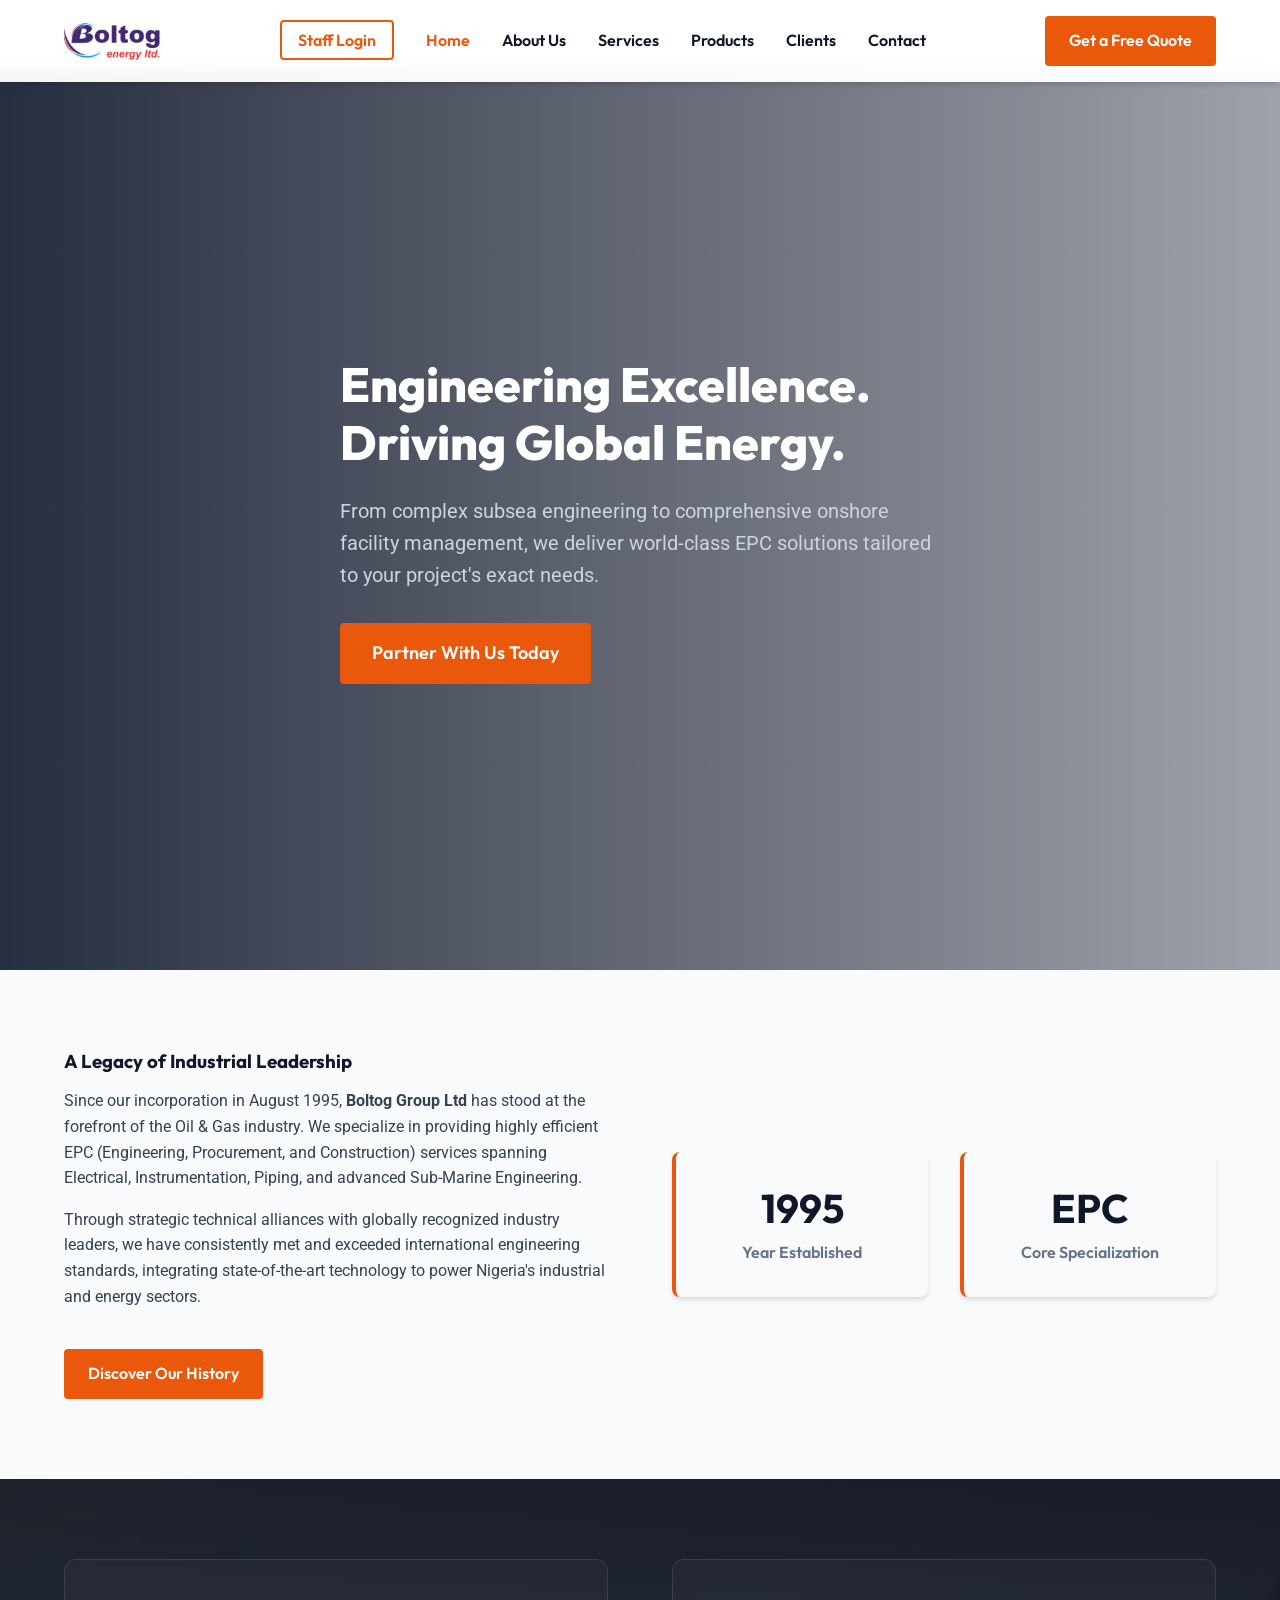
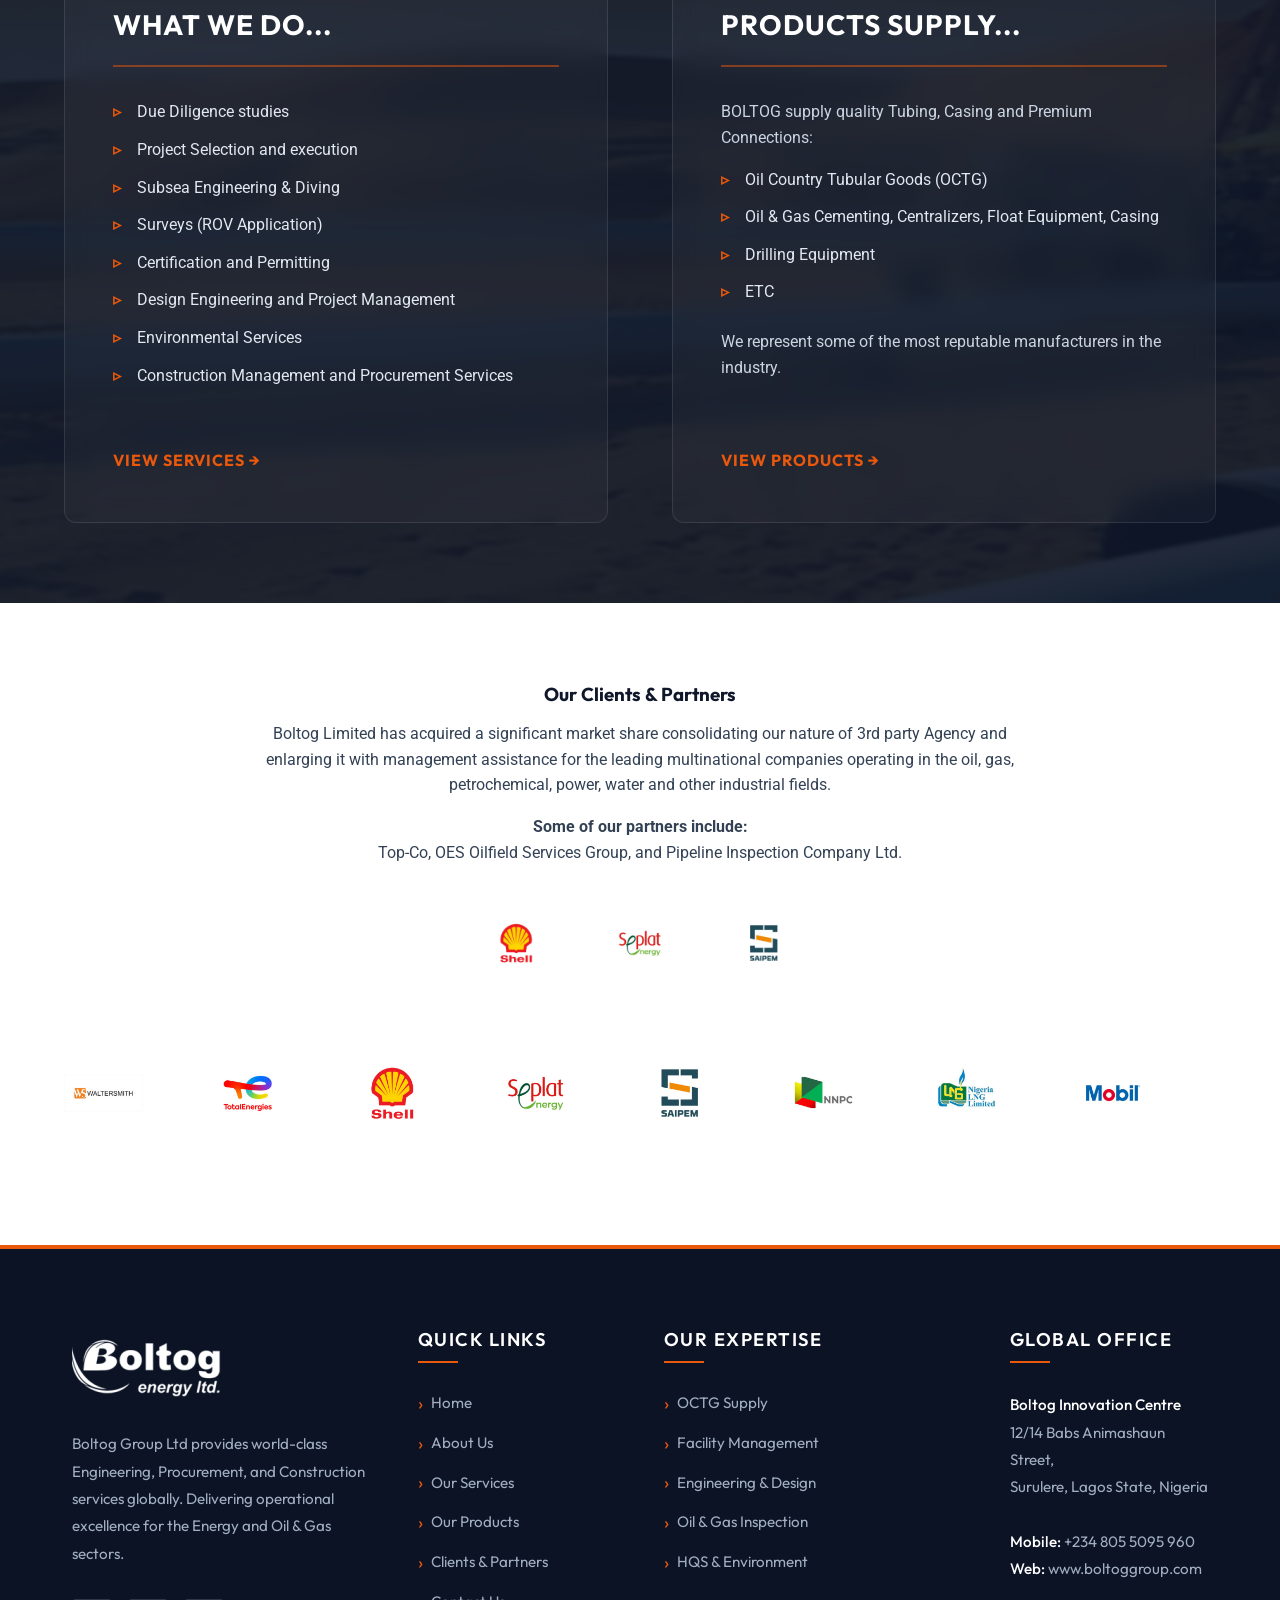
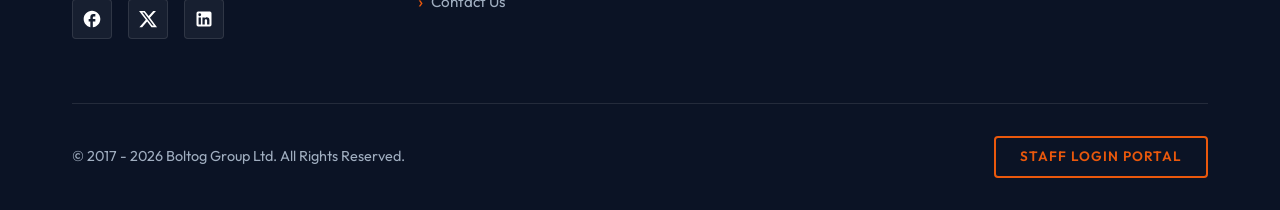
==== index.html @ 6df51b9f "group ui" ====
<!DOCTYPE html>
<html lang="en">
<head>
    <meta charset="UTF-8">
    <meta name="viewport" content="width=device-width, initial-scale=1.0">
    <meta name="description" content="Boltog Group Ltd - Premium Engineering, Procurement, and Construction services for the Oil, Gas, and Energy sectors.">
    <title>Boltog Group Ltd | Enterprise Engineering & Procurement</title>
    <link rel="stylesheet" href="css/styles.css">
    <link rel="stylesheet" href="css/footer.css">
    <link href="https://fonts.googleapis.com/css2?family=Outfit:wght@400;600;800&family=Roboto:wght@400;500&display=swap" rel="stylesheet">
</head>
<body>

    <!-- Header Navigation -->
    <header class="global-header">
        <div class="container header-container">
            <div class="logo">
                <a href="index.html"><img src="assets/images/logo.png" alt="Boltog Group Logo" class="logo-img"></a>
            </div>
            <button class="mobile-toggle" aria-label="Toggle navigation">
                <span></span>
                <span></span>
                <span></span>
            </button>
            <nav class="main-nav">
                <ul>
                    <li><a href="https://www.boltoggroup.com:2096/" target="_blank" class="staff-login-nav">Staff Login</a></li>
                    <li><a href="index.html" class="active">Home</a></li>
                    <li><a href="pages/about.html">About Us</a></li>
                    <li><a href="pages/services.html">Services</a></li>
                    <li><a href="pages/products.html">Products</a></li>
                    <li><a href="index.html#clients">Clients</a></li>
                    <li><a href="pages/contact.html">Contact</a></li>
                </ul>
            </nav>
            <div class="header-cta">
                <a href="pages/contact.html" class="btn btn-primary">Get a Free Quote</a>
            </div>
        </div>
    </header>

    <!-- Hero Section -->
    <section id="home" class="hero">
        <div class="hero-slider">
            <div class="slide" style="background-image: url('assets/images/heroimage1.jpg');"></div>
            <div class="slide" style="background-image: url('assets/images/heroimage2.jpg');"></div>
            <div class="slide" style="background-image: url('assets/images/heroimage3.jpg');"></div>
        </div>
        <div class="hero-overlay"></div>
        <div class="container hero-content">
            <h2>Engineering Excellence. Driving Global Energy.</h2>
            <p>From complex subsea engineering to comprehensive onshore facility management, we deliver world-class EPC solutions tailored to your project's exact needs.</p>
            <a href="pages/contact.html" class="btn btn-primary btn-large">Partner With Us Today</a>
        </div>
    </section>

    <!-- Trust & Legacy Section -->
    <section class="trust-section py-section bg-light">
        <div class="container">
            <div class="about-container">
                <div class="about-text">
                    <h3>A Legacy of Industrial Leadership</h3>
                    <p>Since our incorporation in August 1995, <strong>Boltog Group Ltd</strong> has stood at the forefront of the Oil & Gas industry. We specialize in providing highly efficient EPC (Engineering, Procurement, and Construction) services spanning Electrical, Instrumentation, Piping, and advanced Sub-Marine Engineering.</p>
                    <p>Through strategic technical alliances with globally recognized industry leaders, we have consistently met and exceeded international engineering standards, integrating state-of-the-art technology to power Nigeria's industrial and energy sectors.</p>
                    <a href="pages/about.html" class="btn btn-primary" style="margin-top: 1.5rem;">Discover Our History</a>
                </div>
                <div class="about-stats">
                    <div class="stat-box">
                        <h4>1995</h4>
                        <span>Year Established</span>
                    </div>
                    <div class="stat-box">
                        <h4>EPC</h4>
                        <span>Core Specialization</span>
                    </div>
                </div>
            </div>
        </div>
    </section>

    <!-- Dual Overview Section (What We Do & Products) -->
    <section class="dual-overview py-section" style="background: url('assets/images/heroimage2.jpg') center/cover no-repeat; position: relative;">
        <div class="hero-overlay" style="background: rgba(15, 23, 42, 0.92); position: absolute; inset: 0; z-index: 1;"></div>
        <div class="container" style="position: relative; z-index: 2;">
            <div class="grid" style="grid-template-columns: repeat(auto-fit, minmax(320px, 1fr)); gap: 4rem;">
                
                <!-- What We Do Card -->
                <div class="enterprise-dual-card">
                    <div class="card-header">
                        <h3>WHAT WE DO...</h3>
                    </div>
                    <div class="card-body">
                        <ul class="custom-list">
                            <li>Due Diligence studies</li>
                            <li>Project Selection and execution</li>
                            <li>Subsea Engineering & Diving</li>
                            <li>Surveys (ROV Application)</li>
                            <li>Certification and Permitting</li>
                            <li>Design Engineering and Project Management</li>
                            <li>Environmental Services</li>
                            <li>Construction Management and Procurement Services</li>
                        </ul>
                    </div>
                    <div class="card-footer">
                        <a href="pages/services.html" class="read-more">View Services &rarr;</a>
                    </div>
                </div>

                <!-- Products Supply Card -->
                <div class="enterprise-dual-card">
                    <div class="card-header">
                        <h3>PRODUCTS SUPPLY...</h3>
                    </div>
                    <div class="card-body">
                        <p class="mb-3 text-light">BOLTOG supply quality Tubing, Casing and Premium Connections:</p>
                        <ul class="custom-list">
                            <li>Oil Country Tubular Goods (OCTG)</li>
                            <li>Oil & Gas Cementing, Centralizers, Float Equipment, Casing</li>
                            <li>Drilling Equipment</li>
                            <li>ETC</li>
                        </ul>
                        <p class="mt-4 text-light">We represent some of the most reputable manufacturers in the industry.</p>
                    </div>
                    <div class="card-footer">
                        <a href="pages/products.html" class="read-more">View Products &rarr;</a>
                    </div>
                </div>

            </div>
        </div>
    </section>

    <!-- Clients & Partners Section -->
    <section id="clients" class="clients-section py-section">
        <div class="container">
            <div class="section-heading text-center">
                <h3>Our Clients & Partners</h3>
                <p style="max-width: 800px; margin: 0 auto;">Boltog Limited has acquired a significant market share consolidating our nature of 3rd party Agency and enlarging it with management assistance for the leading multinational companies operating in the oil, gas, petrochemical, power, water and other industrial fields.</p>
                <p style="margin-top: 1rem; color: var(--clr-text-main);"><strong>Some of our partners include:</strong><br>Top-Co, OES Oilfield Services Group, and Pipeline Inspection Company Ltd.</p>
            </div>
            
            <div class="featured-partners" style="display: flex; justify-content: center; align-items: center; gap: 4rem; margin-top: 2rem; margin-bottom: 3rem; flex-wrap: wrap;">
                <a href="https://www.rubicon-oilfield.com" target="_blank" title="Top-Co (Rubicon Oilfield)"><img src="https://logo.clearbit.com/rubicon-oilfield.com" alt="Top-Co Logo" style="height: 60px; width: auto; object-fit: contain; transition: transform var(--transition-fast);" onmouseover="this.style.transform='scale(1.05)'" onmouseout="this.style.transform='scale(1)'" onerror="this.src='assets/images/Partners3.jpg'"></a>
                <a href="https://oesgrp.com" target="_blank" title="OES Oilfield Services Group"><img src="https://logo.clearbit.com/oesgrp.com" alt="OES Logo" style="height: 60px; width: auto; object-fit: contain; transition: transform var(--transition-fast);" onmouseover="this.style.transform='scale(1.05)'" onmouseout="this.style.transform='scale(1)'" onerror="this.src='assets/images/Partners4.jpg'"></a>
                <a href="https://www.picltd.com" target="_blank" title="Pipeline Inspection Company Ltd"><img src="https://logo.clearbit.com/picltd.com" alt="Pipeline Inspection Company Logo" style="height: 60px; width: auto; object-fit: contain; transition: transform var(--transition-fast);" onmouseover="this.style.transform='scale(1.05)'" onmouseout="this.style.transform='scale(1)'" onerror="this.src='assets/images/Partners5.jpg'"></a>
            </div>
            <div class="marquee-wrapper">
                <div class="marquee-track">
                    <img src="assets/images/Partners1.jpg" alt="Partner 1">
                    <img src="assets/images/Partners2.jpg" alt="Partner 2">
                    <img src="assets/images/Partners3.jpg" alt="Partner 3">
                    <img src="assets/images/Partners4.jpg" alt="Partner 4">
                    <img src="assets/images/Partners5.jpg" alt="Partner 5">
                    <img src="assets/images/Partners6.jpg" alt="Partner 6">
                    <img src="assets/images/Partners7.jpg" alt="Partner 7">
                    <img src="assets/images/Partners8.jpg" alt="Partner 8">
                    <img src="assets/images/Partners9.jpg" alt="Partner 9">
                    <img src="assets/images/Partners10.jpg" alt="Partner 10">
                    <img src="assets/images/Partners11.jpg" alt="Partner 11">
                    <!-- Duplicate for infinite scroll -->
                    <img src="assets/images/Partners1.jpg" alt="Partner 1">
                    <img src="assets/images/Partners2.jpg" alt="Partner 2">
                    <img src="assets/images/Partners3.jpg" alt="Partner 3">
                    <img src="assets/images/Partners4.jpg" alt="Partner 4">
                    <img src="assets/images/Partners5.jpg" alt="Partner 5">
                    <img src="assets/images/Partners6.jpg" alt="Partner 6">
                    <img src="assets/images/Partners7.jpg" alt="Partner 7">
                    <img src="assets/images/Partners8.jpg" alt="Partner 8">
                    <img src="assets/images/Partners9.jpg" alt="Partner 9">
                    <img src="assets/images/Partners10.jpg" alt="Partner 10">
                    <img src="assets/images/Partners11.jpg" alt="Partner 11">
                </div>
            </div>
        </div>
    </section>

    <!-- Global Footer -->
    <footer class="global-footer">
        <div class="footer-container">
            <div class="footer-grid">
                <!-- Column 1: Brand & About -->
                <div class="footer-col">
                    <img src="assets/images/logo.png" alt="Boltog Group Logo" class="footer-logo">
                    <p class="footer-about">Boltog Group Ltd provides world-class Engineering, Procurement, and Construction services globally. Delivering operational excellence for the Energy and Oil & Gas sectors.</p>
                    <div class="social-links">
                        <a href="https://www.facebook.com/BoltogGroup" target="_blank" title="Facebook" class="social-icon">
                            <svg viewBox="0 0 24 24" width="20" height="20" fill="currentColor"><path d="M22 12c0-5.52-4.48-10-10-10S2 6.48 2 12c0 4.84 3.44 8.87 8 9.8V15H8v-3h2V9.5C10 7.57 11.57 6 13.5 6H16v3h-2c-.55 0-1 .45-1 1v2h3v3h-3v6.95c5.05-.5 9-4.76 9-9.95z"/></svg>
                        </a>
                        <a href="https://x.com/BoltogGroup" target="_blank" title="X (Twitter)" class="social-icon">
                            <svg viewBox="0 0 24 24" width="20" height="20" fill="currentColor"><path d="M18.244 2.25h3.308l-7.227 8.26 8.502 11.24H16.17l-5.214-6.817L4.99 21.75H1.68l7.73-8.835L1.254 2.25H8.08l4.713 6.231zm-1.161 17.52h1.833L7.084 4.126H5.117z"/></svg>
                        </a>
                        <a href="http://www.ng.linkedin.com/pub/boltog-group-nigeria/58/560/6b" target="_blank" title="LinkedIn" class="social-icon">
                            <svg viewBox="0 0 24 24" width="20" height="20" fill="currentColor"><path d="M19 3a2 2 0 012 2v14a2 2 0 01-2 2H5a2 2 0 01-2-2V5a2 2 0 012-2h14m-.5 15.5v-5.3a3.26 3.26 0 00-3.26-3.26c-.85 0-1.84.52-2.32 1.3v-1.11h-2.79v8.37h2.79v-4.93c0-.77.62-1.4 1.39-1.4a1.4 1.4 0 011.4 1.4v4.93h2.79M6.88 8.56a1.68 1.68 0 001.68-1.68c0-.93-.75-1.69-1.68-1.69a1.69 1.69 0 00-1.69 1.69c0 .93.76 1.68 1.69 1.68m1.39 9.94v-8.37H5.5v8.37h2.77z"/></svg>
                        </a>
                    </div>
                </div>
                
                <!-- Column 2: Quick Links -->
                <div class="footer-col">
                    <h5>Quick Links</h5>
                    <ul class="footer-links">
                        <li><a href="index.html">Home</a></li>
                        <li><a href="pages/about.html">About Us</a></li>
                        <li><a href="pages/services.html">Our Services</a></li>
                        <li><a href="pages/products.html">Our Products</a></li>
                        <li><a href="index.html#clients">Clients & Partners</a></li>
                        <li><a href="pages/contact.html">Contact Us</a></li>
                    </ul>
                </div>
                
                <!-- Column 3: Our Expertise -->
                <div class="footer-col">
                    <h5>Our Expertise</h5>
                    <ul class="footer-links">
                        <li><a href="pages/products_octg.html">OCTG Supply</a></li>
                        <li><a href="pages/services.html">Facility Management</a></li>
                        <li><a href="pages/services.html">Engineering & Design</a></li>
                        <li><a href="pages/services.html">Oil & Gas Inspection</a></li>
                        <li><a href="pages/about.html">HQS & Environment</a></li>
                    </ul>
                </div>
                
                <!-- Column 4: Contact -->
                <div class="footer-col">
                    <h5>Global Office</h5>
                    <address class="footer-address">
                        <strong>Boltog Innovation Centre</strong><br>
                        12/14 Babs Animashaun Street,<br>
                        Surulere, Lagos State, Nigeria<br><br>
                        <strong>Mobile:</strong> +234 805 5095 960<br>
                        <strong>Web:</strong> www.boltoggroup.com
                    </address>
                </div>
            </div>
            
            <div class="footer-bottom">
                <p>&copy; 2017 - 2026 Boltog Group Ltd. All Rights Reserved.</p>
                <div>
                    <a href="https://www.boltoggroup.com:2096/" target="_blank" class="staff-login-btn">Staff Login Portal</a>
                </div>
            </div>
        </div>
    </footer>

    <script>
        document.addEventListener('DOMContentLoaded', function() {
            const toggle = document.querySelector('.mobile-toggle');
            const nav = document.querySelector('.main-nav');
            if(toggle && nav) {
                toggle.addEventListener('click', function(e) {
                    toggle.classList.toggle('is-active');
                    nav.classList.toggle('is-open');
                    e.stopPropagation();
                });
                document.addEventListener('click', function(e) {
                    if (nav.classList.contains('is-open') && !nav.contains(e.target) && !toggle.contains(e.target)) {
                        nav.classList.remove('is-open');
                        toggle.classList.remove('is-active');
                    }
                });
            }
        });
    </script>
</body>
</html>
---- css/styles.css ----
/* ==========================================================================
   Design Tokens (Variables)
   ========================================================================== */
:root {
    /* Colors */
    --clr-primary: #0F172A; /* Deep Navy - Trust & Authority */
    --clr-primary-light: #1E293B;
    --clr-accent: #EA580C; /* Vibrant Orange - Energy & Action */
    --clr-accent-hover: #C2410C;
    --clr-bg-light: #F8FAFC;
    --clr-text-main: #334155;
    --clr-text-muted: #64748B;
    --clr-white: #FFFFFF;

    /* Typography */
    --font-heading: 'Outfit', sans-serif;
    --font-body: 'Roboto', sans-serif;

    /* Transitions & Shadows */
    --transition-fast: 0.2s ease-in-out;
    --shadow-sm: 0 4px 6px -1px rgba(0, 0, 0, 0.1), 0 2px 4px -1px rgba(0, 0, 0, 0.06);
    --shadow-md: 0 10px 15px -3px rgba(0, 0, 0, 0.1), 0 4px 6px -2px rgba(0, 0, 0, 0.05);
    --shadow-lg: 0 20px 25px -5px rgba(0, 0, 0, 0.1), 0 10px 10px -5px rgba(0, 0, 0, 0.04);
}

/* ==========================================================================
   Reset & Base Styles
   ========================================================================== */
* {
    margin: 0;
    padding: 0;
    box-sizing: border-box;
}

html {
    scroll-behavior: smooth;
}

body {
    font-family: var(--font-body);
    color: var(--clr-text-main);
    line-height: 1.6;
    background-color: var(--clr-white);
}

h1, h2, h3, h4, h5, h6 {
    font-family: var(--font-heading);
    color: var(--clr-primary);
    line-height: 1.2;
    margin-bottom: 1rem;
}

a {
    text-decoration: none;
    color: inherit;
    transition: color var(--transition-fast);
}

ul {
    list-style: none;
}

img {
    max-width: 100%;
    height: auto;
    display: block;
}

/* ==========================================================================
   Utility Classes
   ========================================================================== */
.container {
    width: 90%;
    max-width: 1200px;
    margin: 0 auto;
}

.py-section {
    padding: 5rem 0;
}

.bg-light {
    background-color: var(--clr-bg-light);
}

.bg-dark {
    background-color: var(--clr-primary);
    color: var(--clr-white);
}

.bg-dark h1, .bg-dark h2, .bg-dark h3, .bg-dark h4 {
    color: var(--clr-white);
}

.text-center {
    text-align: center;
}

.section-heading {
    margin-bottom: 3rem;
}

/* ==========================================================================
   Buttons
   ========================================================================== */
.btn {
    display: inline-block;
    padding: 0.75rem 1.5rem;
    border-radius: 4px;
    font-family: var(--font-heading);
    font-weight: 600;
    text-align: center;
    cursor: pointer;
    border: none;
    transition: all var(--transition-fast);
}

.btn-primary {
    background-color: var(--clr-accent);
    color: var(--clr-white);
}

.btn-primary:hover {
    background-color: var(--clr-accent-hover);
    transform: translateY(-2px);
    box-shadow: var(--shadow-md);
    color: var(--clr-white);
}

.btn-large {
    padding: 1rem 2rem;
    font-size: 1.125rem;
}

.btn-block {
    display: block;
    width: 100%;
}

/* ==========================================================================
   Header Navigation
   ========================================================================== */
.global-header {
    background-color: rgba(255, 255, 255, 0.95);
    backdrop-filter: blur(10px);
    position: fixed;
    top: 0;
    width: 100%;
    z-index: 1000;
    box-shadow: var(--shadow-sm);
    padding: 1rem 0;
}

.header-container {
    display: flex;
    justify-content: space-between;
    align-items: center;
}

.logo-img {
    height: 50px;
    width: auto;
    display: block;
}

.main-nav ul {
    display: flex;
    gap: 2rem;
}

.main-nav a {
    font-family: var(--font-heading);
    font-weight: 600;
    color: var(--clr-primary);
}

.main-nav a:hover,
.main-nav a.active {
    color: var(--clr-accent);
}

/* ==========================================================================
   Hero Section
   ========================================================================== */
.hero {
    position: relative;
    height: 100vh;
    min-height: 600px;
    display: flex;
    align-items: center;
    margin-top: 70px;
    overflow: hidden;
}

.hero-slider {
    position: absolute;
    top: 0;
    left: 0;
    width: 100%;
    height: 100%;
    z-index: 0;
}

.hero-slider .slide {
    position: absolute;
    top: 0;
    left: 0;
    width: 100%;
    height: 100%;
    background-size: cover;
    background-position: center;
    opacity: 0;
    animation: fadeSlider 15s infinite;
}

.hero-slider .slide:nth-child(1) {
    animation-delay: 0s;
}

.hero-slider .slide:nth-child(2) {
    animation-delay: 5s;
}

.hero-slider .slide:nth-child(3) {
    animation-delay: 10s;
}

@keyframes fadeSlider {
    0% { opacity: 0; }
    10% { opacity: 1; }
    33% { opacity: 1; }
    43% { opacity: 0; }
    100% { opacity: 0; }
}

.hero-overlay {
    position: absolute;
    inset: 0;
    background: linear-gradient(to right, rgba(15, 23, 42, 0.9) 0%, rgba(15, 23, 42, 0.4) 100%);
    z-index: 1;
}

.hero-content {
    position: relative;
    z-index: 2;
    color: var(--clr-white);
    max-width: 600px;
}

.hero-content h2 {
    color: var(--clr-white);
    font-size: 3rem;
    font-weight: 800;
    margin-bottom: 1.5rem;
}

.hero-content p {
    font-size: 1.25rem;
    margin-bottom: 2rem;
    color: #cbd5e1;
}

/* ==========================================================================
   About Section
   ========================================================================== */
.about-container {
    display: grid;
    grid-template-columns: 1fr 1fr;
    gap: 4rem;
    align-items: center;
}

.about-text p {
    margin-bottom: 1rem;
}

.about-stats {
    display: grid;
    grid-template-columns: 1fr 1fr;
    gap: 2rem;
}

.stat-box {
    background: var(--clr-bg-light);
    padding: 2rem;
    border-radius: 8px;
    text-align: center;
    border-left: 4px solid var(--clr-accent);
    box-shadow: var(--shadow-sm);
}

.stat-box h4 {
    font-size: 2.5rem;
    color: var(--clr-primary);
    margin-bottom: 0.5rem;
}

.stat-box span {
    font-family: var(--font-heading);
    font-weight: 600;
    color: var(--clr-text-muted);
}

/* ==========================================================================
   Services & Products Grids
   ========================================================================== */
.grid {
    display: grid;
    grid-template-columns: repeat(auto-fit, minmax(280px, 1fr));
    gap: 2rem;
}

.card {
    position: relative;
    background: var(--clr-white);
    padding: 2.5rem 2rem;
    border-radius: 8px;
    box-shadow: var(--shadow-sm);
    transition: all var(--transition-fast);
    border: 1px solid #e2e8f0;
}

.card:hover {
    transform: translateY(-5px);
    box-shadow: var(--shadow-lg);
    border-color: var(--clr-accent);
}

.card h4 {
    font-size: 1.25rem;
    margin-bottom: 1rem;
}

.stretched-link::after {
    position: absolute;
    top: 0;
    right: 0;
    bottom: 0;
    left: 0;
    z-index: 1;
    content: "";
}

/* ==========================================================================
   Contact Section & Form
   ========================================================================== */
.contact-container {
    display: grid;
    grid-template-columns: 1fr 1fr;
    gap: 4rem;
}

.contact-info p {
    margin-bottom: 1.5rem;
    color: #94A3B8;
}

.contact-form-wrapper {
    background: var(--clr-primary-light);
    padding: 3rem;
    border-radius: 8px;
    box-shadow: var(--shadow-md);
}

.enterprise-form .form-group {
    margin-bottom: 1.5rem;
}

.enterprise-form label {
    display: block;
    margin-bottom: 0.5rem;
    font-family: var(--font-heading);
    font-weight: 600;
    color: #cbd5e1;
}

.enterprise-form input,
.enterprise-form select,
.enterprise-form textarea {
    width: 100%;
    padding: 0.75rem;
    border: 1px solid #475569;
    border-radius: 4px;
    background: #0F172A;
    color: var(--clr-white);
    font-family: var(--font-body);
    transition: border-color var(--transition-fast);
}

.enterprise-form input:focus,
.enterprise-form select:focus,
.enterprise-form textarea:focus {
    outline: none;
    border-color: var(--clr-accent);
}

/* ==========================================================================
   Clients & Partners
   ========================================================================== */
.marquee-wrapper {
    width: 100%;
    overflow: hidden;
    position: relative;
    padding: 2rem 0;
}

.marquee-track {
    display: flex;
    align-items: center;
    gap: 4rem;
    width: max-content;
    animation: scrollMarquee 30s linear infinite;
}

.marquee-track img {
    max-height: 80px;
    width: auto;
    transition: transform var(--transition-fast);
}

.marquee-track img:hover {
    transform: scale(1.05);
}

.marquee-wrapper:hover .marquee-track {
    animation-play-state: paused;
}

@keyframes scrollMarquee {
    0% { transform: translateX(0); }
    100% { transform: translateX(calc(-50% - 2rem)); }
}

/* ==========================================================================
   Dual Overview Cards (Enterprise)
   ========================================================================== */
.enterprise-dual-card {
    background: rgba(255, 255, 255, 0.03);
    border: 1px solid rgba(255, 255, 255, 0.1);
    backdrop-filter: blur(12px);
    border-radius: 12px;
    padding: 3rem;
    color: var(--clr-white);
    display: flex;
    flex-direction: column;
    height: 100%;
    transition: transform var(--transition-fast), border-color var(--transition-fast);
}

.enterprise-dual-card:hover {
    transform: translateY(-5px);
    border-color: var(--clr-accent);
}

.enterprise-dual-card .card-header {
    border-bottom: 2px solid rgba(234, 88, 12, 0.5); /* Orange accent */
    padding-bottom: 1.5rem;
    margin-bottom: 2rem;
}

.enterprise-dual-card .card-header h3 {
    color: var(--clr-white);
    font-size: 1.75rem;
    margin: 0;
    letter-spacing: 1px;
}

.enterprise-dual-card .card-body {
    flex-grow: 1;
}

.enterprise-dual-card .custom-list {
    list-style: none;
    padding: 0;
}

.enterprise-dual-card .custom-list li {
    position: relative;
    padding-left: 1.5rem;
    margin-bottom: 0.75rem;
    color: #e2e8f0;
}

.enterprise-dual-card .custom-list li::before {
    content: "▹";
    position: absolute;
    left: 0;
    color: var(--clr-accent);
    font-weight: bold;
}

.enterprise-dual-card .card-footer {
    margin-top: 3rem;
}

.enterprise-dual-card .read-more {
    display: inline-flex;
    align-items: center;
    color: var(--clr-accent);
    font-weight: 700;
    font-family: var(--font-heading);
    text-transform: uppercase;
    letter-spacing: 1px;
    transition: color var(--transition-fast);
}

.enterprise-dual-card .read-more:hover {
    color: var(--clr-white);
}

.mb-3 { margin-bottom: 1rem; }
.mt-4 { margin-top: 1.5rem; }
.text-light { color: #cbd5e1 !important; }

/* ==========================================================================
   Accordion (Native Details/Summary)
   ========================================================================== */
.accordion {
    max-width: 900px;
    margin: 0 auto;
    display: flex;
    flex-direction: column;
    gap: 1rem;
}

.accordion-item {
    background: var(--clr-white);
    border: 1px solid #e2e8f0;
    border-radius: 8px;
    box-shadow: var(--shadow-sm);
    overflow: hidden;
}

.accordion-item[open] {
    border-color: var(--clr-accent);
}

.accordion-header {
    padding: 1.5rem 2rem;
    font-family: var(--font-heading);
    font-weight: 600;
    font-size: 1.125rem;
    color: var(--clr-primary);
    cursor: pointer;
    background: var(--clr-bg-light);
    list-style: none; /* Hide default triangle */
    display: flex;
    justify-content: space-between;
    align-items: center;
    transition: background var(--transition-fast), color var(--transition-fast);
}

.accordion-header::-webkit-details-marker {
    display: none;
}

.accordion-header::after {
    content: '+';
    font-size: 1.5rem;
    color: var(--clr-accent);
    transition: transform var(--transition-fast);
}

.accordion-item[open] .accordion-header::after {
    content: '−';
}

.accordion-header:hover {
    background: var(--clr-white);
}

.accordion-content {
    padding: 1.5rem 2rem;
    border-top: 1px solid #e2e8f0;
    color: var(--clr-text-main);
    line-height: 1.7;
}

.accordion-content p {
    margin-bottom: 1rem;
}
.accordion-content p:last-child {
    margin-bottom: 0;
}


/* ==========================================================================
   Mobile Navigation Toggle
   ========================================================================== */
.mobile-toggle {
    display: none;
    background: none;
    border: none;
    cursor: pointer;
    padding: 0.5rem;
    z-index: 1000;
}

.mobile-toggle span {
    display: block;
    width: 25px;
    height: 3px;
    background-color: var(--clr-primary);
    margin: 5px 0;
    transition: all 0.3s ease;
}

/* ==========================================================================
   Responsive Design
   ========================================================================== */
@media (max-width: 1024px) {
    .container {
        padding: 0 1.5rem;
    }
    .about-container,
    .contact-container,
    .enterprise-dual-card,
    .about-stats {
        gap: 2rem;
    }
}

@media (max-width: 768px) {
    .global-header {
        position: relative;
    }
    
    .header-container {
        flex-direction: row;
        justify-content: space-between;
        align-items: center;
        padding-top: 1rem;
        padding-bottom: 1rem;
    }

    .header-cta {
        display: none;
    }

    .mobile-toggle {
        display: block;
    }

    /* Transform hamburger to X when open */
    .mobile-toggle.is-active span:nth-child(1) {
        transform: translateY(8px) rotate(45deg);
    }
    .mobile-toggle.is-active span:nth-child(2) {
        opacity: 0;
    }
    .mobile-toggle.is-active span:nth-child(3) {
        transform: translateY(-8px) rotate(-45deg);
    }
    
    .main-nav {
        position: fixed;
        top: 0;
        right: -100%; /* Hidden off-screen */
        width: 80%;
        max-width: 300px;
        height: 100vh;
        background-color: var(--clr-bg-light);
        box-shadow: -5px 0 15px rgba(0,0,0,0.1);
        z-index: 999;
        transition: right 0.3s ease;
        padding: 5rem 2rem 2rem;
        overflow-y: auto;
    }

    .main-nav.is-open {
        right: 0;
    }

    .main-nav ul {
        flex-direction: column;
        gap: 1.5rem;
        width: 100%;
        text-align: left;
        background-color: transparent;
        padding: 0;
    }
    
    .main-nav a {
        display: block;
        padding: 0.5rem 0;
        font-size: 1.1rem;
        width: 100%;
        border-radius: 0;
    }

    .staff-login-nav {
        margin-top: 1rem;
        display: inline-block;
        text-align: center;
    }

    section {
        padding: 4rem 0;
    }
    
    .about-container,
    .contact-container,
    .enterprise-dual-card,
    .about-stats,
    .grid {
        grid-template-columns: 1fr;
    }
    
    .hero-content h2 {
        font-size: 2.25rem;
        line-height: 1.2;
    }

    .hero-content p {
        font-size: 1rem;
    }

    .section-title h2 {
        font-size: 2rem;
    }
    
    .btn {
        width: 100%;
        margin-bottom: 1rem;
    }

    .clients-logo-track {
        gap: 2rem;
    }

    .clients-logo-track img {
        max-width: 120px;
    }
}

@media (max-width: 480px) {
    .hero-content h2 {
        font-size: 1.75rem;
    }

    .section-title h2 {
        font-size: 1.75rem;
    }
    
    .accordion-header {
        padding: 1rem 1.5rem;
        font-size: 1rem;
    }
    
    .accordion-content {
        padding: 1rem 1.5rem;
    }
}

.staff-login-nav {
    color: var(--clr-accent) !important;
    font-weight: 800;
    padding: 0.5rem 1rem !important;
    border-radius: 4px;
    border: 2px solid var(--clr-accent);
    transition: all var(--transition-fast);
}
.staff-login-nav:hover {
    background-color: var(--clr-accent) !important;
    color: var(--clr-white) !important;
}
---- css/footer.css ----
/* ==========================================================================
   Enterprise Footer Styles
   ========================================================================== */
.global-footer {
    background-color: #0b1325; /* Deep corporate navy */
    color: #a0aec0; /* Soft gray for text */
    padding: 5rem 0 2rem;
    font-family: 'Outfit', sans-serif;
    border-top: 4px solid var(--clr-accent, #ef4444); /* Red top accent line */
    position: relative;
}

.global-footer .footer-container {
    max-width: 1200px;
    margin: 0 auto;
    padding: 0 2rem;
}

.global-footer .footer-grid {
    display: grid;
    grid-template-columns: 1.5fr 1fr 1.5fr 1fr;
    gap: 3rem;
    margin-bottom: 4rem;
}

@media (max-width: 992px) {
    .global-footer .footer-grid {
        grid-template-columns: 1fr 1fr;
    }
}

@media (max-width: 576px) {
    .global-footer .footer-grid {
        grid-template-columns: 1fr;
    }
}

.global-footer .footer-col h5 {
    color: #ffffff;
    font-size: 1.15rem;
    font-weight: 600;
    margin-bottom: 1.75rem;
    text-transform: uppercase;
    letter-spacing: 1.5px;
    position: relative;
    padding-bottom: 0.75rem;
}

/* Subtle line under headers */
.global-footer .footer-col h5::after {
    content: '';
    position: absolute;
    left: 0;
    bottom: 0;
    width: 40px;
    height: 2px;
    background-color: var(--clr-accent, #ef4444);
}

.global-footer .footer-logo {
    max-width: 190px;
    height: auto;
    display: block;
    margin-bottom: 1.5rem;
    filter: brightness(0) invert(1); /* Pure white logo on dark background */
}

.global-footer .footer-about {
    font-size: 0.95rem;
    line-height: 1.8;
    margin-bottom: 1.5rem;
}

.global-footer .footer-links {
    list-style: none;
    padding: 0;
    margin: 0;
}

.global-footer .footer-links li {
    margin-bottom: 0.85rem;
}

.global-footer .footer-links a {
    color: #a0aec0;
    text-decoration: none;
    transition: all 0.3s ease;
    display: inline-flex;
    align-items: center;
    font-size: 0.95rem;
}

.global-footer .footer-links a::before {
    content: '\203A'; /* › */
    color: var(--clr-accent, #ef4444);
    margin-right: 8px;
    font-size: 1.2rem;
    line-height: 1;
    transition: margin 0.3s ease;
}

.global-footer .footer-links a:hover {
    color: #ffffff;
}

.global-footer .footer-links a:hover::before {
    margin-right: 12px;
    margin-left: 4px;
}

.global-footer .footer-address {
    font-style: normal;
    font-size: 0.95rem;
    line-height: 1.8;
}

.global-footer .footer-address strong {
    color: #ffffff;
    font-weight: 500;
}

.global-footer .social-links {
    display: flex;
    gap: 1rem;
    margin-top: 2rem;
}

.global-footer .social-icon {
    display: inline-flex;
    align-items: center;
    justify-content: center;
    width: 40px;
    height: 40px;
    border-radius: 4px;
    background-color: rgba(255, 255, 255, 0.05);
    color: #ffffff;
    transition: all 0.3s ease;
    border: 1px solid rgba(255, 255, 255, 0.1);
}

.global-footer .social-icon:hover {
    background-color: var(--clr-accent, #ef4444);
    border-color: var(--clr-accent, #ef4444);
    transform: translateY(-3px);
}

.global-footer .footer-bottom {
    border-top: 1px solid rgba(255, 255, 255, 0.1);
    padding-top: 2rem;
    display: flex;
    justify-content: space-between;
    align-items: center;
    font-size: 0.9rem;
}

@media (max-width: 768px) {
    .global-footer .footer-bottom {
        flex-direction: column;
        text-align: center;
        gap: 1rem;
    }
}

.global-footer .footer-bottom p {
    margin: 0;
}

.global-footer .staff-login-btn {
    display: inline-block;
    padding: 0.5rem 1.5rem;
    background-color: transparent;
    color: var(--clr-accent, #ef4444);
    border: 2px solid var(--clr-accent, #ef4444);
    border-radius: 4px;
    text-decoration: none;
    font-weight: 600;
    transition: all 0.3s ease;
    text-transform: uppercase;
    font-size: 0.85rem;
    letter-spacing: 1px;
}

.global-footer .staff-login-btn:hover {
    background-color: var(--clr-accent, #ef4444);
    color: #ffffff;
}
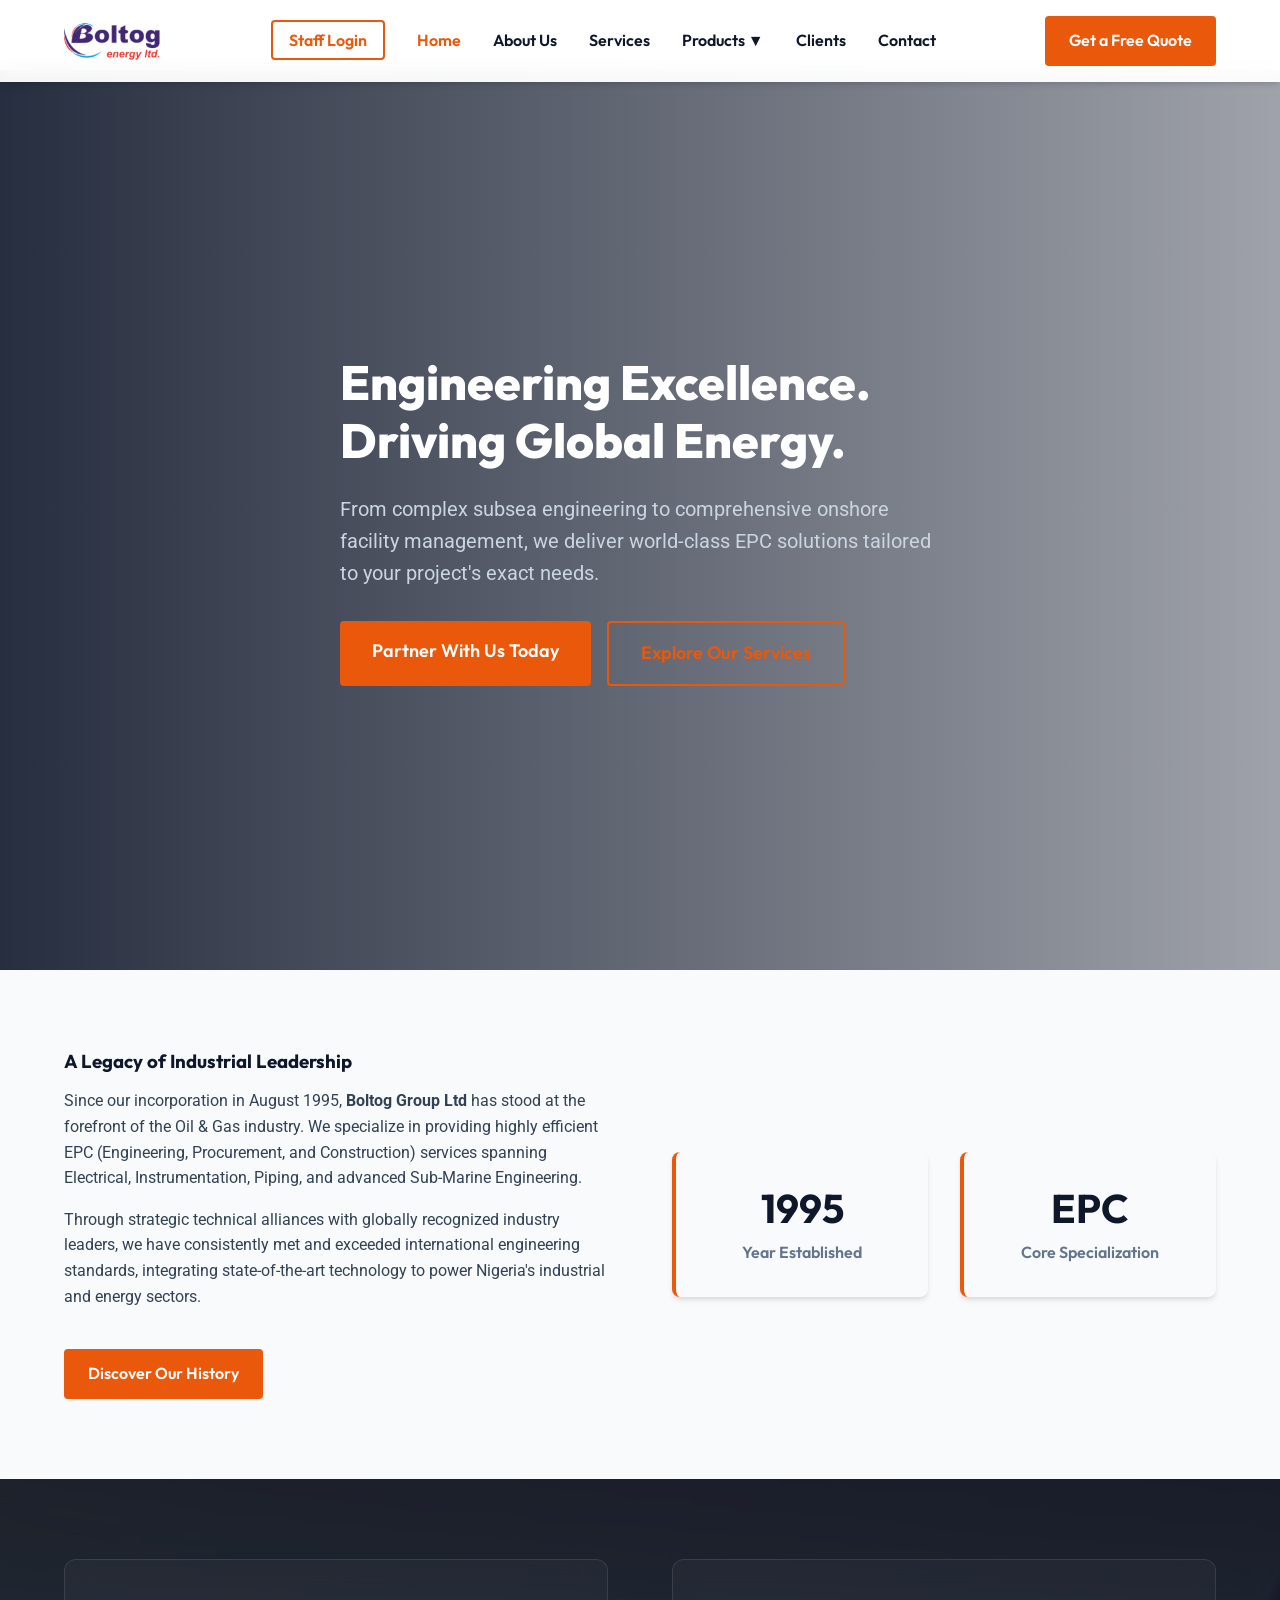
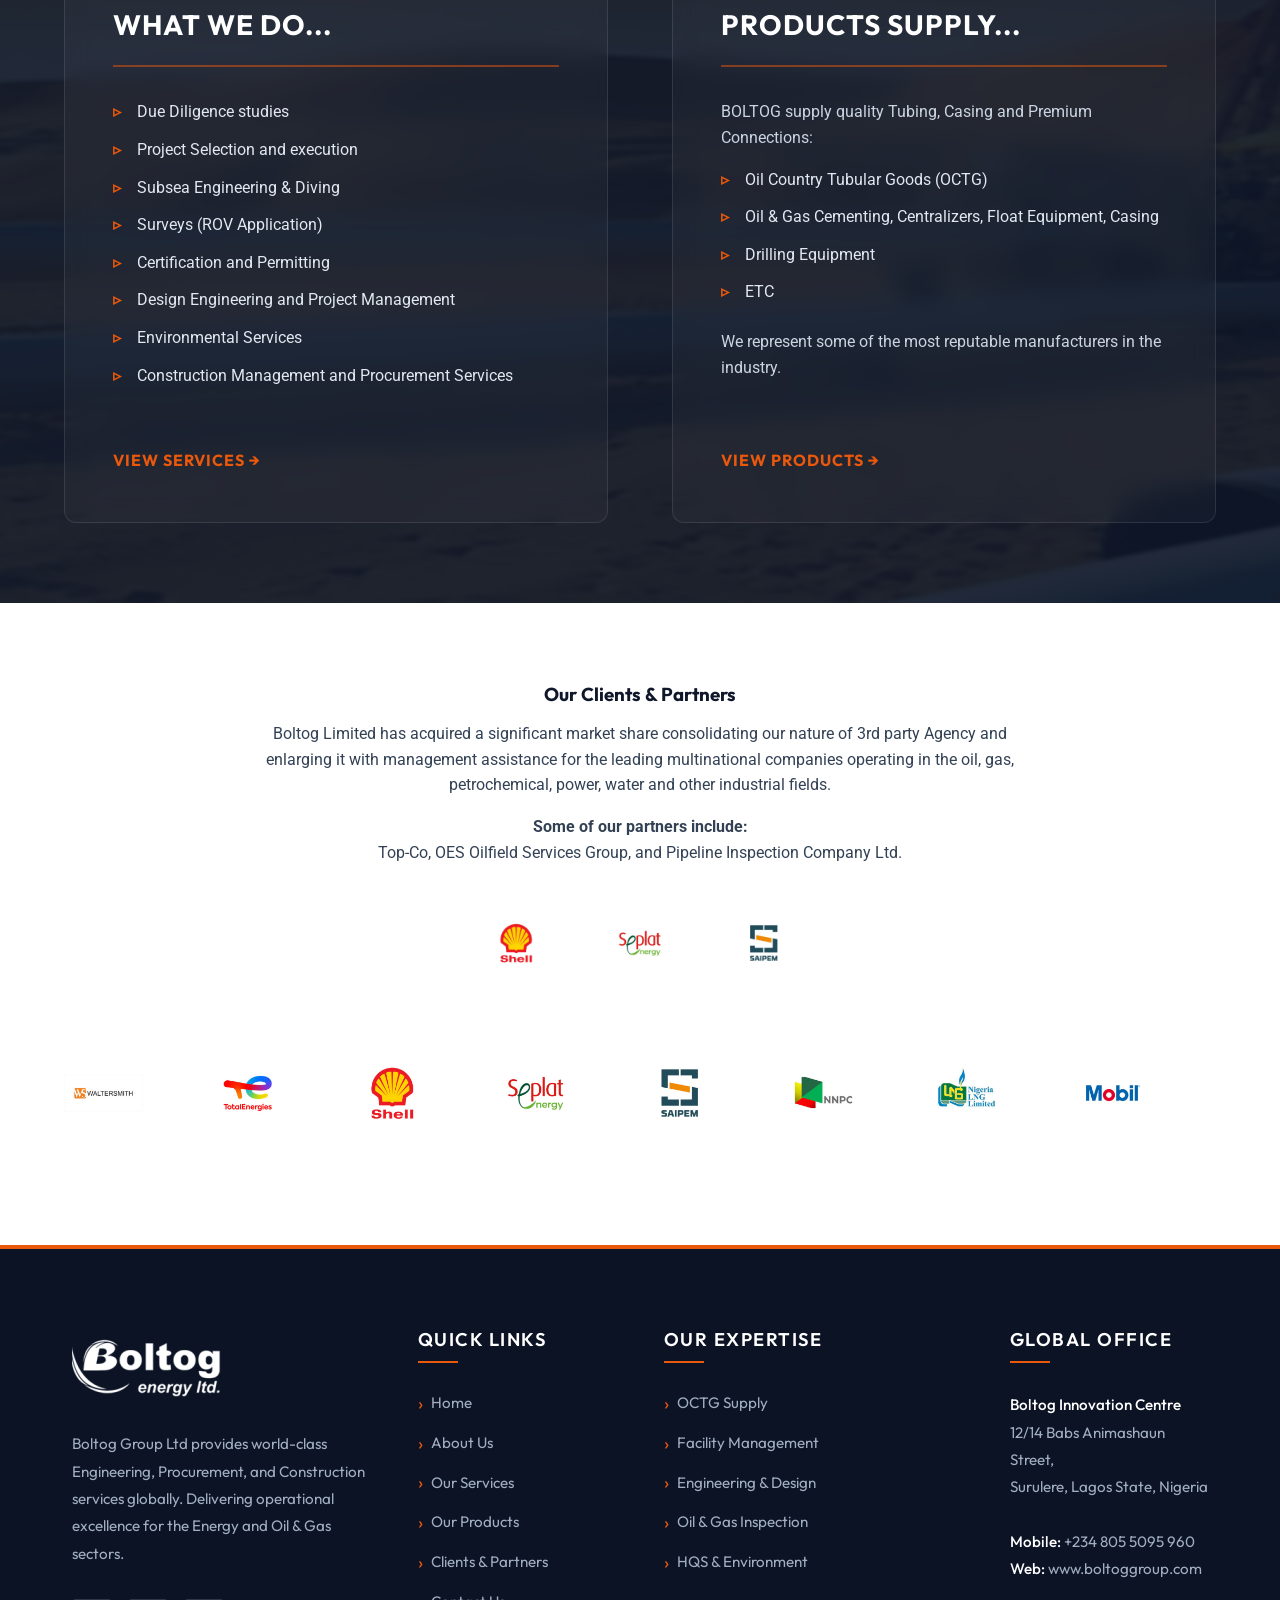
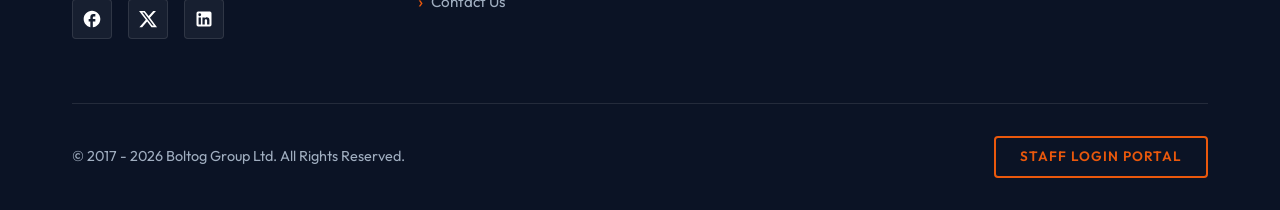
==== commit 5bd1d579: "group ui" ====
--- a/index.html
+++ b/index.html
@@ -28,7 +28,14 @@
                     <li><a href="index.html" class="active">Home</a></li>
                     <li><a href="pages/about.html">About Us</a></li>
                     <li><a href="pages/services.html">Services</a></li>
-                    <li><a href="pages/products.html">Products</a></li>
+                    <li class="nav-dropdown">
+    <a href="pages/products.html">Products &#9660;</a>
+    <ul class="dropdown-menu">
+        <li><a href="pages/products_drilling.html">Drilling Equipment</a></li>
+        <li><a href="pages/products_cementing.html">Cementing & Casing</a></li>
+        <li><a href="pages/products_octg.html">OCTG Solutions</a></li>
+    </ul>
+</li>
                     <li><a href="index.html#clients">Clients</a></li>
                     <li><a href="pages/contact.html">Contact</a></li>
                 </ul>
@@ -50,7 +57,10 @@
         <div class="container hero-content">
             <h2>Engineering Excellence. Driving Global Energy.</h2>
             <p>From complex subsea engineering to comprehensive onshore facility management, we deliver world-class EPC solutions tailored to your project's exact needs.</p>
-            <a href="pages/contact.html" class="btn btn-primary btn-large">Partner With Us Today</a>
+            <div style="display: flex; gap: 1rem; margin-top: 2rem; flex-wrap: wrap;">
+                <a href="pages/contact.html" class="btn btn-primary btn-large">Partner With Us Today</a>
+                <a href="pages/services.html" class="btn btn-outline btn-large">Explore Our Services</a>
+            </div>
         </div>
     </section>
 
@@ -65,11 +75,11 @@
                     <a href="pages/about.html" class="btn btn-primary" style="margin-top: 1.5rem;">Discover Our History</a>
                 </div>
                 <div class="about-stats">
-                    <div class="stat-box">
+                    <div class="stat-box fade-in">
                         <h4>1995</h4>
                         <span>Year Established</span>
                     </div>
-                    <div class="stat-box">
+                    <div class="stat-box fade-in">
                         <h4>EPC</h4>
                         <span>Core Specialization</span>
                     </div>
@@ -261,8 +271,34 @@
             }
         });
     </script>
+<button id="backToTop" class="back-to-top" aria-label="Back to Top">&#8593;</button>
+    <script>
+        document.addEventListener('DOMContentLoaded', function() {
+            // Back to top
+            const backToTop = document.getElementById('backToTop');
+            if (backToTop) {
+                window.addEventListener('scroll', () => {
+                    if (window.scrollY > 300) backToTop.classList.add('visible');
+                    else backToTop.classList.remove('visible');
+                });
+                backToTop.addEventListener('click', () => {
+                    window.scrollTo({top: 0, behavior: 'smooth'});
+                });
+            }
+            // AOS Scroll
+            const observer = new IntersectionObserver(entries => {
+                entries.forEach(entry => {
+                    if (entry.isIntersecting) {
+                        entry.target.classList.add('visible');
+                    }
+                });
+            });
+            document.querySelectorAll('.fade-in').forEach(el => observer.observe(el));
+        });
+    </script>
 </body>
 </html>
 
 
 
+
--- a/css/styles.css
+++ b/css/styles.css
@@ -125,6 +125,19 @@
     transform: translateY(-2px);
     box-shadow: var(--shadow-md);
     color: var(--clr-white);
+}
+
+.btn-outline {
+    background-color: transparent;
+    color: var(--clr-accent);
+    border: 2px solid var(--clr-accent);
+}
+
+.btn-outline:hover {
+    background-color: var(--clr-accent);
+    color: var(--clr-white);
+    transform: translateY(-2px);
+    box-shadow: var(--shadow-md);
 }
 
 .btn-large {
@@ -583,6 +596,92 @@
     margin-bottom: 0;
 }
 
+/* ==========================================================================
+   UX Additions (Dropdown, Back-to-top, AOS)
+   ========================================================================== */
+.nav-dropdown {
+    position: relative;
+}
+.main-nav .dropdown-menu {
+    position: absolute;
+    top: 100%;
+    left: 0;
+    background-color: var(--clr-white);
+    box-shadow: var(--shadow-md);
+    min-width: 200px;
+    opacity: 0;
+    visibility: hidden;
+    transform: translateY(10px);
+    transition: all 0.3s ease;
+    border-radius: 4px;
+    z-index: 1000;
+    padding: 0.5rem 0;
+    display: block;
+    flex-direction: column;
+}
+.nav-dropdown:hover .dropdown-menu {
+    opacity: 1;
+    visibility: visible;
+    transform: translateY(0);
+}
+.dropdown-menu li {
+    display: block;
+    border-bottom: 1px solid #f1f5f9;
+}
+.dropdown-menu li:last-child {
+    border-bottom: none;
+}
+.dropdown-menu a {
+    color: var(--clr-primary);
+    padding: 0.5rem 1rem !important;
+    font-size: 0.95rem;
+}
+.dropdown-menu a:hover {
+    background-color: #f8fafc;
+    color: var(--clr-accent);
+}
+
+.back-to-top {
+    position: fixed;
+    bottom: 30px;
+    right: 30px;
+    width: 45px;
+    height: 45px;
+    background-color: var(--clr-accent);
+    color: #fff;
+    border: none;
+    border-radius: 50%;
+    font-size: 1.5rem;
+    cursor: pointer;
+    box-shadow: var(--shadow-md);
+    opacity: 0;
+    visibility: hidden;
+    transform: translateY(20px);
+    transition: all 0.3s ease;
+    z-index: 1000;
+    display: flex;
+    align-items: center;
+    justify-content: center;
+}
+.back-to-top.visible {
+    opacity: 1;
+    visibility: visible;
+    transform: translateY(0);
+}
+.back-to-top:hover {
+    background-color: var(--clr-accent-hover);
+    transform: translateY(-3px);
+}
+
+.fade-in {
+    opacity: 0;
+    transform: translateY(20px);
+    transition: opacity 0.6s ease-out, transform 0.6s ease-out;
+}
+.fade-in.visible {
+    opacity: 1;
+    transform: translateY(0);
+}
 
 /* ==========================================================================
    Mobile Navigation Toggle
@@ -679,6 +778,21 @@
         background-color: transparent;
         padding: 0;
     }
+
+    .dropdown-menu {
+        position: static;
+        opacity: 1;
+        visibility: visible;
+        transform: none;
+        box-shadow: none;
+        padding-left: 1rem;
+        margin-top: 0.5rem;
+        display: none;
+    }
+
+    .nav-dropdown:hover .dropdown-menu {
+        display: block;
+    }
     
     .main-nav a {
         display: block;
